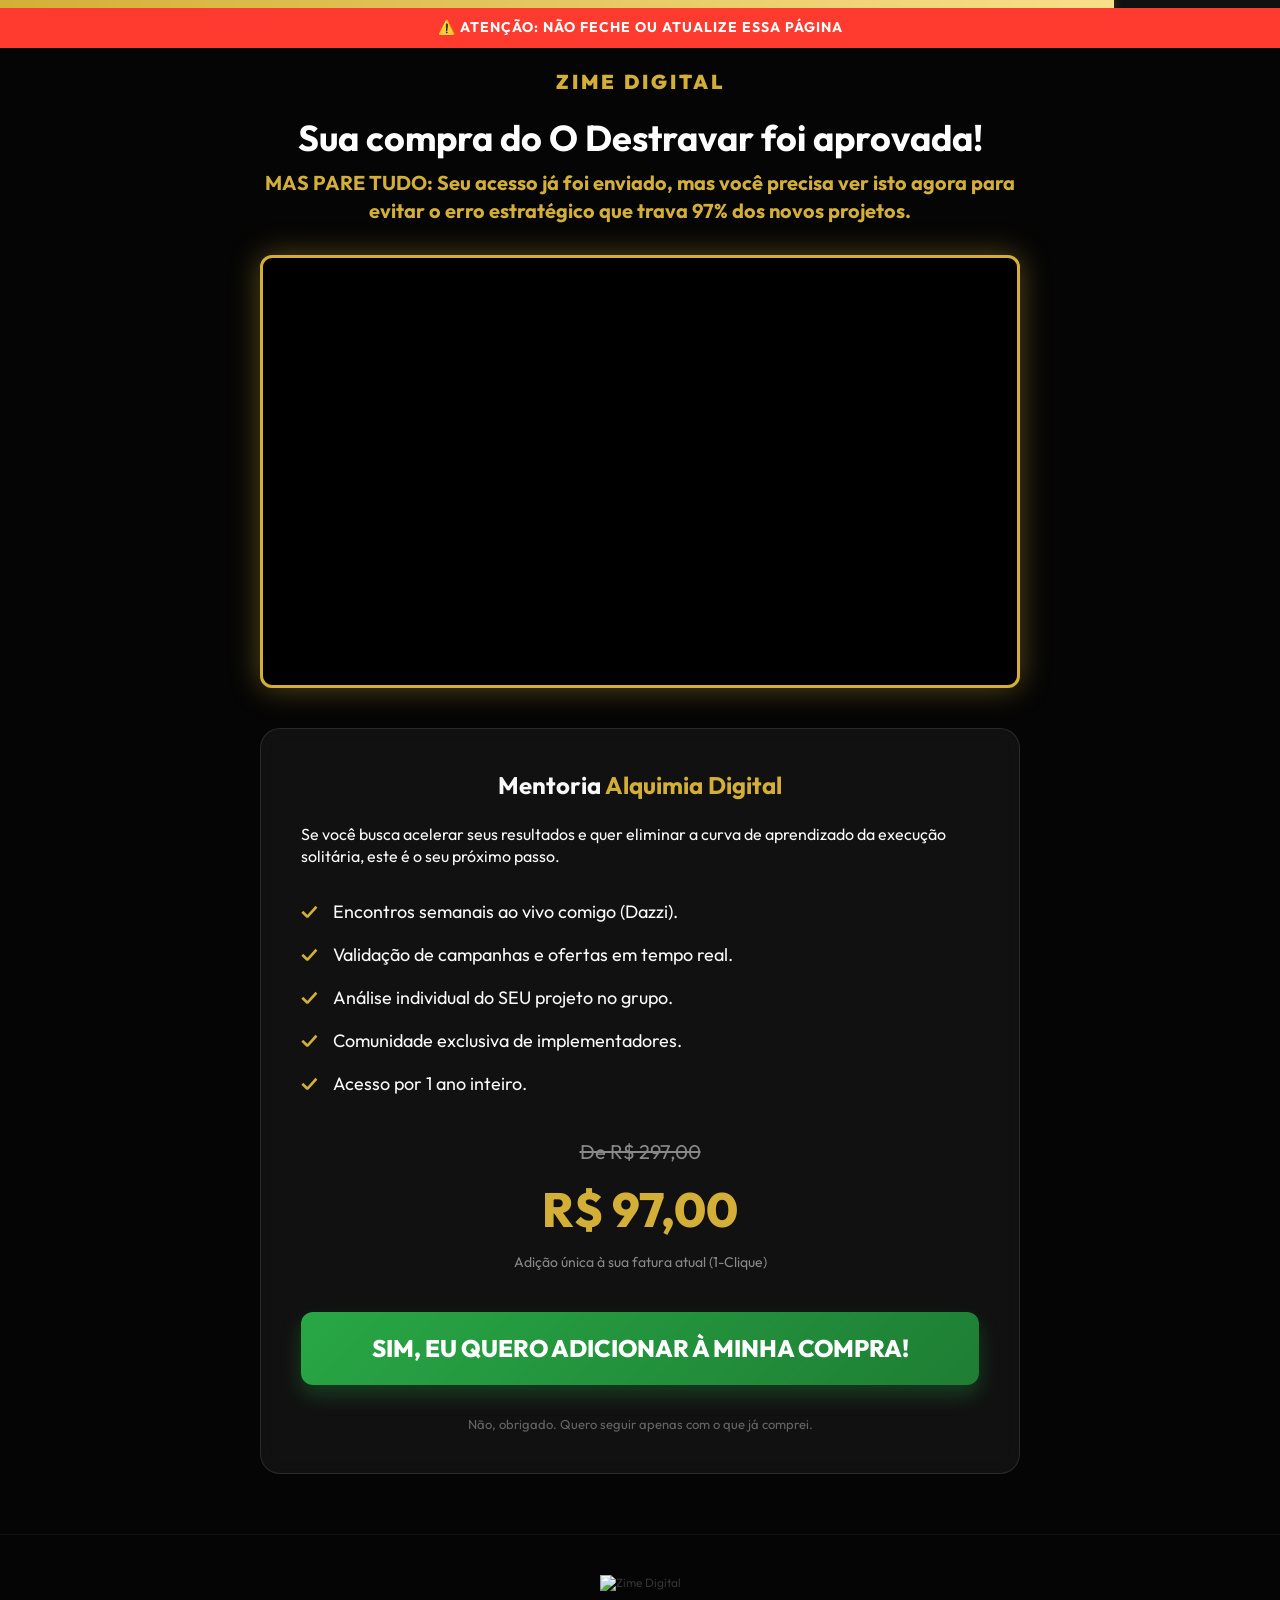
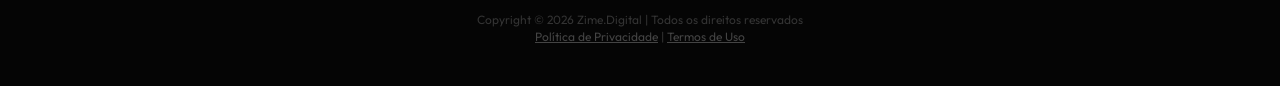
==== index.html @ a8fcf97e "Add files via upload" ====
<!DOCTYPE html>
<html lang="pt-BR">
<head>
    <meta charset="UTF-8">
    <meta name="viewport" content="width=device-width, initial-scale=1.0">
    <title>Oferta Exclusiva: Mentoria Alquimia Digital</title>
    
    <!-- Fonts -->
    <link href="https://fonts.googleapis.com/css2?family=Outfit:wght@400;700;900&display=swap" rel="stylesheet">
    
    <!-- CSS -->
    <link rel="stylesheet" href="style.css">
    
    <!-- Meta SEO -->
    <meta name="robots" content="noindex, nofollow">
</head>
<body>

    <div class="progress-container">
        <div class="progress-bar"></div>
    </div>
    <div class="progress-text">87% CONCLUÍDO</div>

    <div class="warning-bar">
        ⚠️ ATENÇÃO: NÃO FECHE OU ATUALIZE ESSA PÁGINA
    </div>

    <header>
        <div class="logo">ZIME DIGITAL</div>
    </header>

    <main class="container">
        
        <section class="hero">
            <h1>Sua compra do <strong>O Destravar</strong> foi aprovada!</h1>
            <p style="color: #D4AF37; font-weight: 700; font-size: 20px;">MAS PARE TUDO: Seu acesso já foi enviado, mas você precisa ver isto agora para evitar o erro estratégico que trava 97% dos novos projetos.</p>
        </section>

        <section class="vsl-container">
            <!-- VSL Video Placeholder -->
            <iframe src="https://www.youtube.com/embed/XHOmBV4js_E" frameborder="0" allow="accelerometer; autoplay; clipboard-write; encrypted-media; gyroscope; picture-in-picture" allowfullscreen></iframe>
        </section>

        <!-- Upsell Section -->
        <div id="upsell-section" class="offer-box">
            <h2 style="text-align:center; margin-bottom:20px;">Mentoria <span class="highlight">Alquimia Digital</span></h2>
            
            <p>Se você busca acelerar seus resultados e quer eliminar a curva de aprendizado da execução solitária, este é o seu próximo passo.</p>

            <ul class="benefit-list">
                <li>Encontros semanais ao vivo comigo (Dazzi).</li>
                <li>Validação de campanhas e ofertas em tempo real.</li>
                <li>Análise individual do SEU projeto no grupo.</li>
                <li>Comunidade exclusiva de implementadores.</li>
                <li>Acesso por 1 ano inteiro.</li>
            </ul>

            <div class="pricing">
                <span class="old-price">De R$ 297,00</span>
                <span class="new-price">R$ 97,00</span>
                <p class="price-note">Adição única à sua fatura atual (1-Clique)</p>
            </div>

            <a href="https://pay.kiwify.com.br/Wv61Y7a" class="cta-button">
                Sim, Eu Quero Adicionar à Minha Compra!
            </a>

            <a href="#" class="skip-link">Não, obrigado. Quero seguir apenas com o que já comprei.</a>
        </div>

    </main>

    <footer>
        <img src="https://zime.digital/wp-content/uploads/2026/02/57460010-4fa1-4623-a55a-40c7314fb133.webp" width="150" alt="Zime Digital" style="margin-bottom: 20px;">
        <p>Copyright © 2026 Zime.Digital | Todos os direitos reservados</p>
        <p><a href="https://zime.digital/politica-de-privacidade/" style="color: #444;">Política de Privacidade</a> | <a href="https://zime.digital/termos-de-uso/" style="color: #444;">Termos de Uso</a></p>
    </footer>

    <!-- Logic Script -->
    <script src="script.js"></script>
</body>
</html>
---- style.css ----
:root {
    --primary-color: #001F3F; /* Navy */
    --accent-color: #D4AF37; /* Gold */
    --accent-glow: rgba(212, 175, 55, 0.4);
    --bg-dark: #050505;
    --text-light: #F9F9F9;
    --danger: #FF3B30;
    --success: #34C759;
    --glass-bg: rgba(255, 255, 255, 0.05);
    --glass-border: rgba(255, 255, 255, 0.1);
}

* {
    margin: 0;
    padding: 0;
    box-sizing: border-box;
}

body {
    background-color: var(--bg-dark);
    color: var(--text-light);
    font-family: 'Outfit', sans-serif;
    line-height: 1.4;
    overflow-x: hidden;
}

/* Progress Bar Container */
.progress-container {
    width: 100%;
    background: #111;
    height: 8px;
    position: relative;
    overflow: hidden;
}

.progress-bar {
    width: 87%;
    height: 100%;
    background: linear-gradient(90deg, var(--accent-color), #f7e08b);
    box-shadow: 0 0 10px var(--accent-glow);
    transition: width 1s ease;
}

.progress-text {
    position: absolute;
    right: 10px;
    top: 10px;
    font-size: 11px;
    color: var(--accent-color);
    font-weight: 700;
}

/* Header & Warning */
.warning-bar {
    background: var(--danger);
    color: white;
    text-align: center;
    padding: 10px;
    font-weight: 700;
    font-size: 14px;
    text-transform: uppercase;
    letter-spacing: 1px;
    position: sticky;
    top: 0;
    z-index: 1000;
    animation: flash 2s infinite;
}

@keyframes flash {
    0%, 100% { opacity: 1; }
    50% { opacity: 0.8; }
}

header {
    text-align: center;
    padding: 20px 20px;
}

.logo {
    font-size: 20px;
    font-weight: 900;
    letter-spacing: 3px;
    color: var(--accent-color);
}

/* Main Container */
.container {
    max-width: 800px;
    margin: 0 auto;
    padding: 0 20px;
}

/* Hero Section */
.hero {
    text-align: center;
    margin-bottom: 30px;
}

.hero h1 {
    font-size: clamp(24px, 5vw, 36px);
    margin-bottom: 10px;
    line-height: 1.2;
    color: #ffffff;
}

.hero p {
    font-size: 18px;
    color: var(--accent-color);
    font-weight: 600;
}

.highlight {
    color: var(--accent-color);
}

/* VSL Player */
.vsl-container {
    background: #000;
    position: relative;
    padding-bottom: 56.25%; /* 16:9 Aspect Ratio */
    height: 0;
    border: 3px solid var(--accent-color);
    border-radius: 12px;
    box-shadow: 0 0 30px var(--accent-glow);
    overflow: hidden;
    margin-bottom: 40px;
}

.vsl-container iframe {
    position: absolute;
    top: 0;
    left: 0;
    width: 100%;
    height: 100%;
}

/* Offer Section */
.offer-box {
    background: var(--glass-bg);
    backdrop-filter: blur(10px);
    border: 1px solid var(--glass-border);
    border-radius: 20px;
    padding: 40px;
    margin-bottom: 60px;
}

.product-mockup {
    width: 100%;
    border-radius: 12px;
    margin-bottom: 30px;
}

.benefit-list {
    list-style: none;
    margin: 30px 0;
}

.benefit-list li {
    margin-bottom: 15px;
    display: flex;
    align-items: center;
    font-size: 18px;
}

.benefit-list li::before {
    content: "✓";
    color: var(--accent-color);
    font-weight: bold;
    margin-right: 15px;
    font-size: 20px;
}

/* Pricing Section */
.pricing {
    text-align: center;
    margin: 40px 0;
}

.old-price {
    text-decoration: line-through;
    color: #888;
    font-size: 20px;
}

.new-price {
    font-size: 48px;
    font-weight: 800;
    color: var(--accent-color);
    display: block;
    margin: 10px 0;
}

.price-note {
    font-size: 14px;
    color: #888;
}

/* Buttons */
.cta-button {
    display: block;
    width: 100%;
    background: linear-gradient(135deg, #28A745, #1E7E34);
    color: white;
    text-decoration: none;
    padding: 22px;
    border-radius: 12px;
    font-size: clamp(18px, 4vw, 24px);
    font-weight: 800;
    text-align: center;
    text-transform: uppercase;
    box-shadow: 0 10px 20px rgba(40, 167, 69, 0.3);
    transition: transform 0.3s ease, box-shadow 0.3s ease;
    border: none;
    cursor: pointer;
    line-height: 1.2;
}

.cta-button:hover {
    transform: translateY(-3px);
    box-shadow: 0 15px 30px rgba(40, 167, 69, 0.5);
}

.cta-button:active {
    transform: translateY(0);
}

.skip-link {
    display: block;
    text-align: center;
    margin-top: 30px;
    color: #888;
    text-decoration: none;
    font-size: 13px;
    opacity: 0.7;
}

.skip-link:hover {
    text-decoration: underline;
    opacity: 1;
}

/* Footer */
footer {
    padding: 40px 20px;
    text-align: center;
    color: #333;
    font-size: 12px;
    border-top: 1px solid #111;
}

/* Responsive Optimization */
@media (max-width: 768px) {
    .container {
        padding: 0 15px;
    }
    
    .hero h1 {
        font-size: 26px;
    }

    .hero p {
        font-size: 16px;
    }

    .offer-box {
        padding: 25px 15px;
    }

    .benefit-list li {
        font-size: 16px;
    }
}

@media (max-width: 480px) {
    header {
        padding: 15px 10px;
    }

    .logo {
        font-size: 16px;
    }

    .hero h1 {
        font-size: 22px;
    }

    .cta-button {
        padding: 20px 15px;
        border-radius: 8px;
    }
}
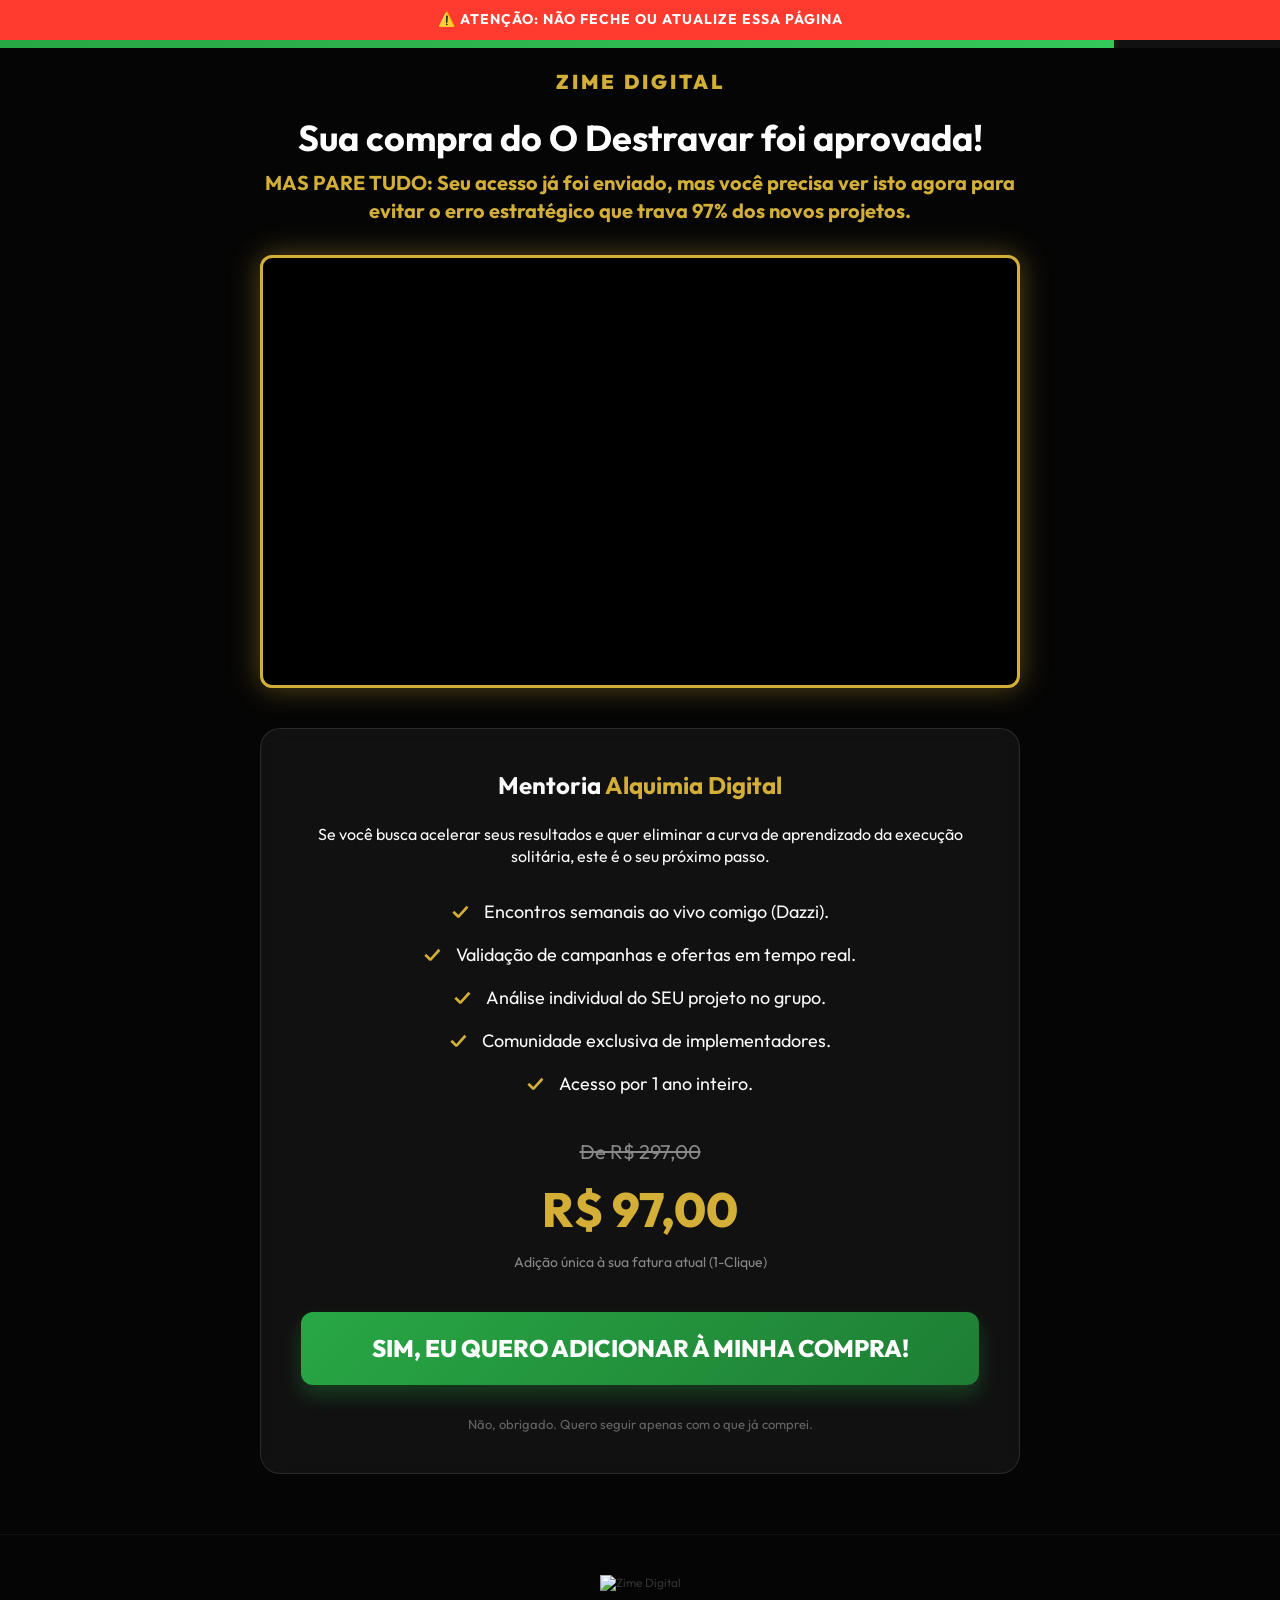
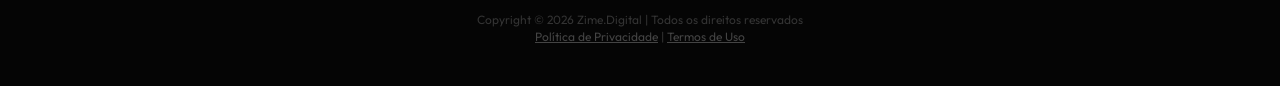
==== commit 5ccd7d77: "Add files via upload" ====
--- a/index.html
+++ b/index.html
@@ -16,14 +16,14 @@
 </head>
 <body>
 
+    <div class="warning-bar">
+        ⚠️ ATENÇÃO: NÃO FECHE OU ATUALIZE ESSA PÁGINA
+    </div>
+
     <div class="progress-container">
         <div class="progress-bar"></div>
     </div>
     <div class="progress-text">87% CONCLUÍDO</div>
-
-    <div class="warning-bar">
-        ⚠️ ATENÇÃO: NÃO FECHE OU ATUALIZE ESSA PÁGINA
-    </div>
 
     <header>
         <div class="logo">ZIME DIGITAL</div>
--- a/style.css
+++ b/style.css
@@ -36,8 +36,8 @@
 .progress-bar {
     width: 87%;
     height: 100%;
-    background: linear-gradient(90deg, var(--accent-color), #f7e08b);
-    box-shadow: 0 0 10px var(--accent-glow);
+    background: linear-gradient(90deg, #28A745, #34C759);
+    box-shadow: 0 0 10px rgba(40, 167, 69, 0.4);
     transition: width 1s ease;
 }
 
@@ -142,23 +142,21 @@
     border-radius: 20px;
     padding: 40px;
     margin-bottom: 60px;
-}
-
-.product-mockup {
-    width: 100%;
-    border-radius: 12px;
-    margin-bottom: 30px;
+    text-align: center; /* Centralizing all text in the box */
 }
 
 .benefit-list {
     list-style: none;
-    margin: 30px 0;
+    margin: 30px auto;
+    max-width: 500px; /* Constraining width to keep checkmarks close to text when centered */
 }
 
 .benefit-list li {
     margin-bottom: 15px;
     display: flex;
     align-items: center;
+    justify-content: center; /* Centering icons and text */
+    text-align: left; /* Keep text left-aligned relative to icon for readability */
     font-size: 18px;
 }
 
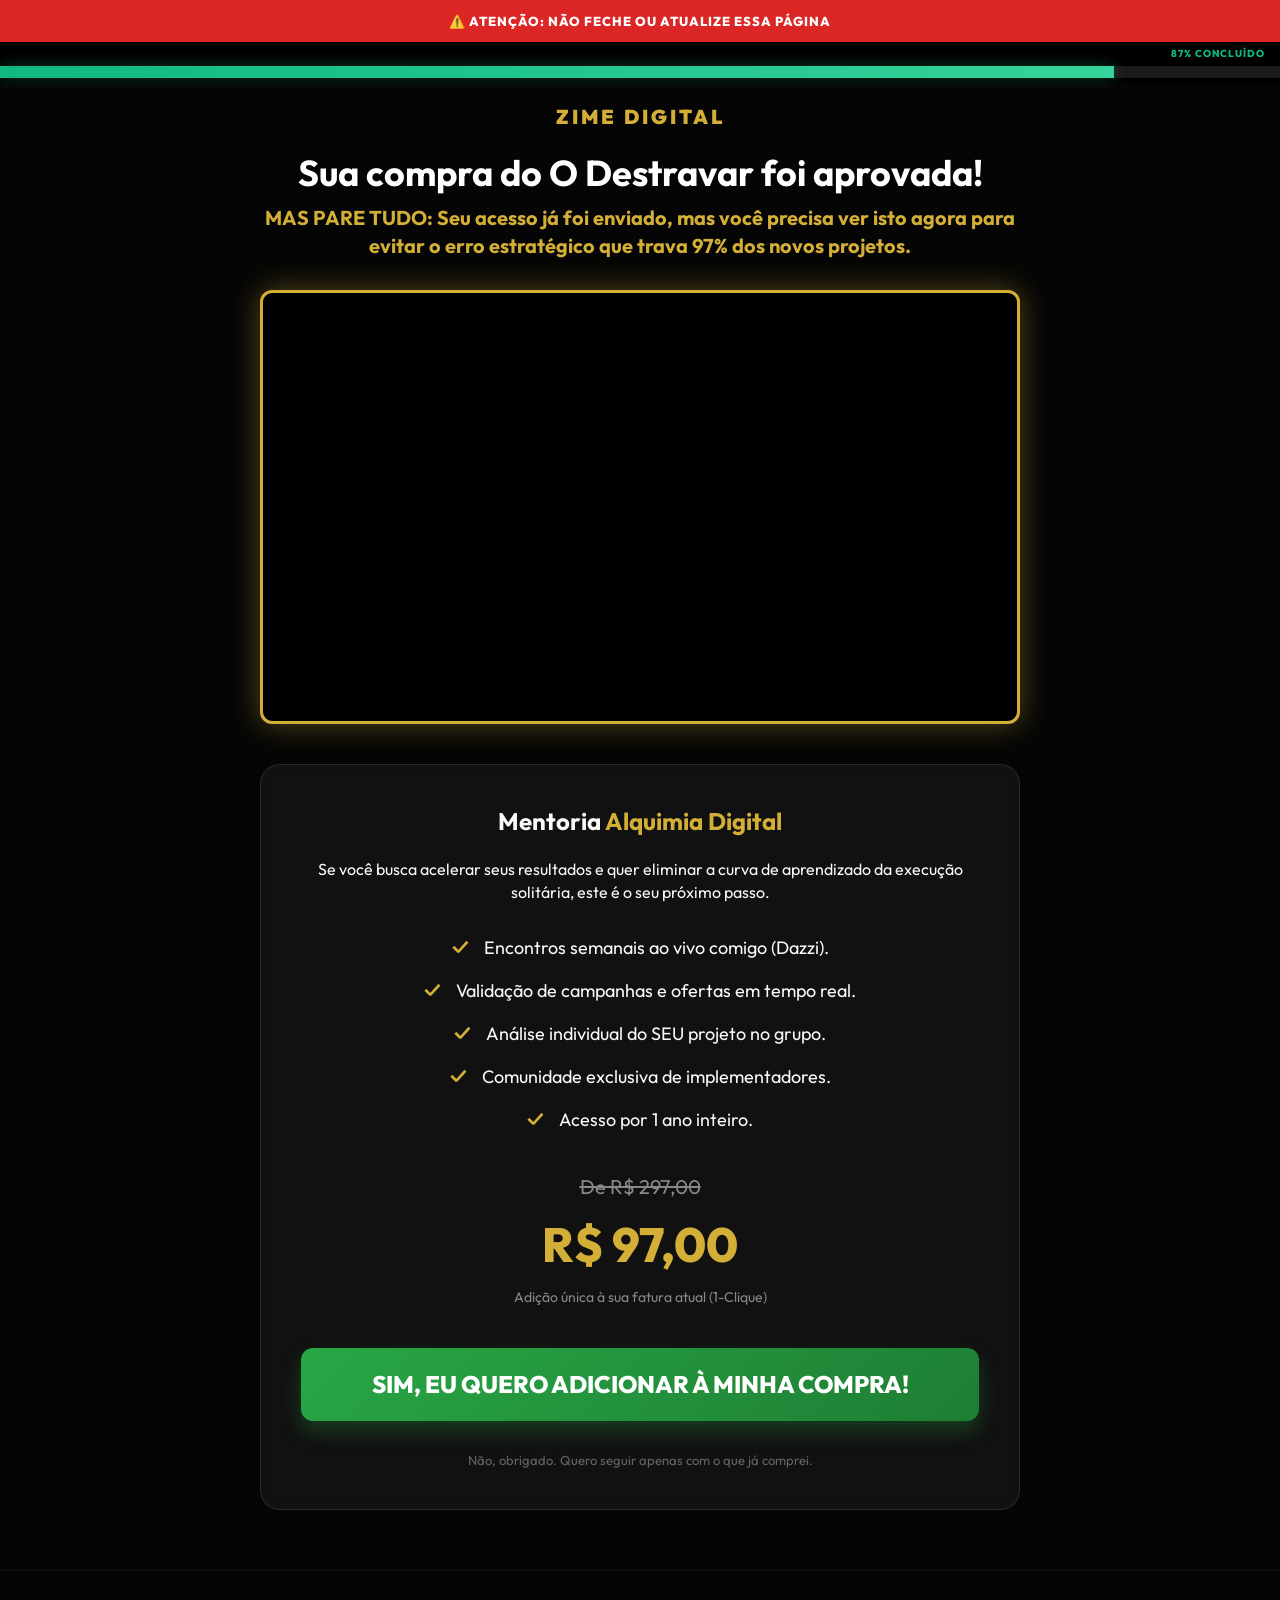
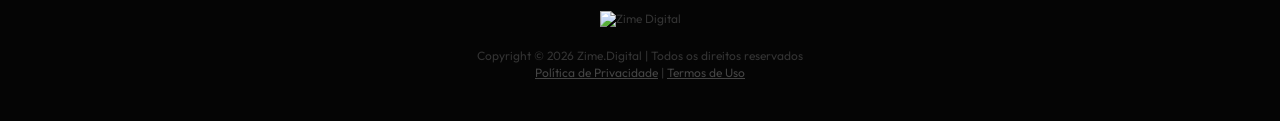
==== commit e7e74855: "Add files via upload" ====
--- a/index.html
+++ b/index.html
@@ -20,10 +20,12 @@
         ⚠️ ATENÇÃO: NÃO FECHE OU ATUALIZE ESSA PÁGINA
     </div>
 
-    <div class="progress-container">
-        <div class="progress-bar"></div>
+    <div class="status-header">
+        <div class="progress-text">87% CONCLUÍDO</div>
+        <div class="progress-container">
+            <div class="progress-bar"></div>
+        </div>
     </div>
-    <div class="progress-text">87% CONCLUÍDO</div>
 
     <header>
         <div class="logo">ZIME DIGITAL</div>
--- a/style.css
+++ b/style.css
@@ -24,46 +24,49 @@
     overflow-x: hidden;
 }
 
-/* Progress Bar Container */
+/* Progress Section */
+.status-header {
+    width: 100%;
+    background: #000;
+    text-align: center;
+    padding-bottom: 5px;
+}
+
 .progress-container {
     width: 100%;
-    background: #111;
-    height: 8px;
+    background: #1a1a1a;
+    height: 12px;
     position: relative;
-    overflow: hidden;
 }
 
 .progress-bar {
     width: 87%;
     height: 100%;
-    background: linear-gradient(90deg, #28A745, #34C759);
-    box-shadow: 0 0 10px rgba(40, 167, 69, 0.4);
-    transition: width 1s ease;
+    background: linear-gradient(90deg, #10b981, #34d399); /* Green exactly like the reference */
+    box-shadow: 0 0 15px rgba(16, 185, 129, 0.3);
 }
 
 .progress-text {
-    position: absolute;
-    right: 10px;
-    top: 10px;
-    font-size: 11px;
-    color: var(--accent-color);
-    font-weight: 700;
+    display: block;
+    font-size: 10px;
+    color: #10b981;
+    font-weight: 800;
+    text-align: right;
+    padding: 5px 15px;
+    letter-spacing: 1px;
+    text-transform: uppercase;
 }
 
 /* Header & Warning */
 .warning-bar {
-    background: var(--danger);
+    background: #dc2626; /* Specific Red */
     color: white;
     text-align: center;
-    padding: 10px;
-    font-weight: 700;
-    font-size: 14px;
+    padding: 12px;
+    font-weight: 800;
+    font-size: 13px;
     text-transform: uppercase;
     letter-spacing: 1px;
-    position: sticky;
-    top: 0;
-    z-index: 1000;
-    animation: flash 2s infinite;
 }
 
 @keyframes flash {
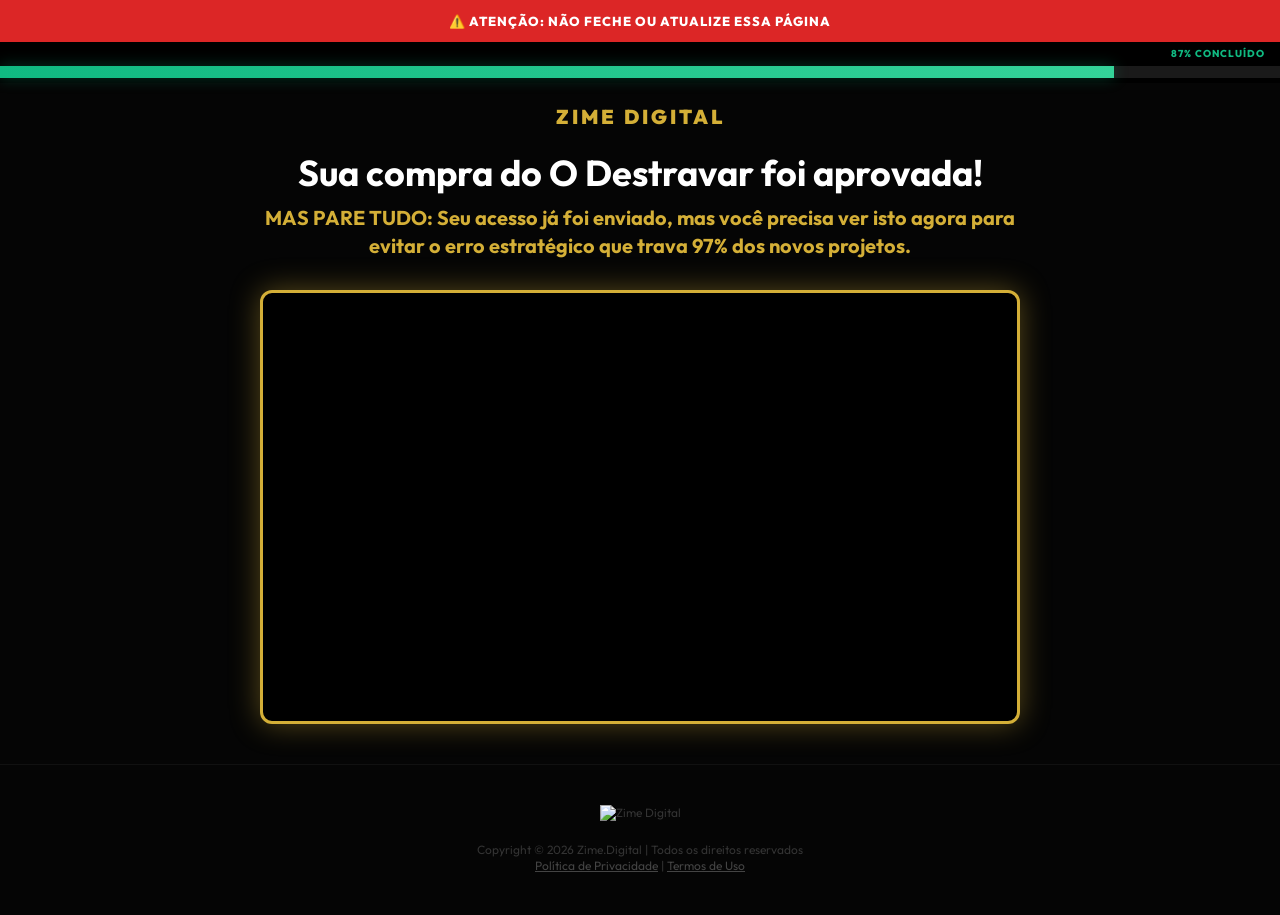
==== commit 571f9773: "Add files via upload" ====
--- a/index.html
+++ b/index.html
@@ -1,84 +1,111 @@
-<!DOCTYPE html>
-<html lang="pt-BR">
-<head>
-    <meta charset="UTF-8">
-    <meta name="viewport" content="width=device-width, initial-scale=1.0">
-    <title>Oferta Exclusiva: Mentoria Alquimia Digital</title>
-    
-    <!-- Fonts -->
-    <link href="https://fonts.googleapis.com/css2?family=Outfit:wght@400;700;900&display=swap" rel="stylesheet">
-    
-    <!-- CSS -->
-    <link rel="stylesheet" href="style.css">
-    
-    <!-- Meta SEO -->
-    <meta name="robots" content="noindex, nofollow">
-</head>
-<body>
-
-    <div class="warning-bar">
-        ⚠️ ATENÇÃO: NÃO FECHE OU ATUALIZE ESSA PÁGINA
-    </div>
-
-    <div class="status-header">
-        <div class="progress-text">87% CONCLUÍDO</div>
-        <div class="progress-container">
-            <div class="progress-bar"></div>
-        </div>
-    </div>
-
-    <header>
-        <div class="logo">ZIME DIGITAL</div>
-    </header>
-
-    <main class="container">
-        
-        <section class="hero">
-            <h1>Sua compra do <strong>O Destravar</strong> foi aprovada!</h1>
-            <p style="color: #D4AF37; font-weight: 700; font-size: 20px;">MAS PARE TUDO: Seu acesso já foi enviado, mas você precisa ver isto agora para evitar o erro estratégico que trava 97% dos novos projetos.</p>
-        </section>
-
-        <section class="vsl-container">
-            <!-- VSL Video Placeholder -->
-            <iframe src="https://www.youtube.com/embed/XHOmBV4js_E" frameborder="0" allow="accelerometer; autoplay; clipboard-write; encrypted-media; gyroscope; picture-in-picture" allowfullscreen></iframe>
-        </section>
-
-        <!-- Upsell Section -->
-        <div id="upsell-section" class="offer-box">
-            <h2 style="text-align:center; margin-bottom:20px;">Mentoria <span class="highlight">Alquimia Digital</span></h2>
-            
-            <p>Se você busca acelerar seus resultados e quer eliminar a curva de aprendizado da execução solitária, este é o seu próximo passo.</p>
-
-            <ul class="benefit-list">
-                <li>Encontros semanais ao vivo comigo (Dazzi).</li>
-                <li>Validação de campanhas e ofertas em tempo real.</li>
-                <li>Análise individual do SEU projeto no grupo.</li>
-                <li>Comunidade exclusiva de implementadores.</li>
-                <li>Acesso por 1 ano inteiro.</li>
-            </ul>
-
-            <div class="pricing">
-                <span class="old-price">De R$ 297,00</span>
-                <span class="new-price">R$ 97,00</span>
-                <p class="price-note">Adição única à sua fatura atual (1-Clique)</p>
-            </div>
-
-            <a href="https://pay.kiwify.com.br/Wv61Y7a" class="cta-button">
-                Sim, Eu Quero Adicionar à Minha Compra!
-            </a>
-
-            <a href="#" class="skip-link">Não, obrigado. Quero seguir apenas com o que já comprei.</a>
-        </div>
-
-    </main>
-
-    <footer>
-        <img src="https://zime.digital/wp-content/uploads/2026/02/57460010-4fa1-4623-a55a-40c7314fb133.webp" width="150" alt="Zime Digital" style="margin-bottom: 20px;">
-        <p>Copyright © 2026 Zime.Digital | Todos os direitos reservados</p>
-        <p><a href="https://zime.digital/politica-de-privacidade/" style="color: #444;">Política de Privacidade</a> | <a href="https://zime.digital/termos-de-uso/" style="color: #444;">Termos de Uso</a></p>
-    </footer>
-
-    <!-- Logic Script -->
-    <script src="script.js"></script>
-</body>
-</html>
+<!DOCTYPE html>
+<html lang="pt-BR">
+<head>
+    <meta charset="UTF-8">
+    <meta name="viewport" content="width=device-width, initial-scale=1.0">
+    <title>Oferta Exclusiva: Mentoria Alquimia Digital</title>
+    
+    <!-- Fonts -->
+    <link href="https://fonts.googleapis.com/css2?family=Outfit:wght@400;700;900&display=swap" rel="stylesheet">
+    
+    <!-- CSS -->
+    <link rel="stylesheet" href="style.css">
+    
+    <!-- Meta SEO -->
+    <meta name="robots" content="noindex, nofollow">
+    <!-- Meta Pixel -->
+    <script>
+    !function(f,b,e,v,n,t,s)
+    {if(f.fbq)return;n=f.fbq=function(){n.callMethod?
+    n.callMethod.apply(n,arguments):n.queue.push(arguments)};
+    if(!f._fbq)f._fbq=n;n.push=n;n.loaded=!0;n.version='2.0';
+    n.queue=[];t=b.createElement(e);t.async=!0;
+    t.src=v;s=b.getElementsByTagName(e)[0];
+    s.parentNode.insertBefore(t,s)}(window, document,'script',
+    'https://connect.facebook.net/en_US/fbevents.js');
+    fbq('init', '1632156054495327');
+    fbq('track', 'PageView');
+    </script>
+    <noscript><img height="1" width="1" style="display:none"
+    src="https://www.facebook.com/tr?id=1632156054495327&ev=PageView&noscript=1"
+    /></noscript>
+    <!-- Fim Meta Pixel -->
+</head>
+<body>
+
+    <div class="warning-bar">
+        ⚠️ ATENÇÃO: NÃO FECHE OU ATUALIZE ESSA PÁGINA
+    </div>
+
+    <div class="status-header">
+        <div class="progress-text">87% CONCLUÍDO</div>
+        <div class="progress-container">
+            <div class="progress-bar"></div>
+        </div>
+    </div>
+
+    <header>
+        <div class="logo">ZIME DIGITAL</div>
+    </header>
+
+    <main class="container">
+        
+        <section class="hero">
+            <h1>Sua compra do <strong>O Destravar</strong> foi aprovada!</h1>
+            <p style="color: #D4AF37; font-weight: 700; font-size: 20px;">MAS PARE TUDO: Seu acesso já foi enviado, mas você precisa ver isto agora para evitar o erro estratégico que trava 97% dos novos projetos.</p>
+        </section>
+
+        <section class="vsl-container">
+            <!-- VSL Video Placeholder -->
+            <iframe src="https://www.youtube.com/embed/ucVEbmXpcYc?autoplay=1&rel=0&controls=0&modestbranding=1" frameborder="0" allow="accelerometer; autoplay; clipboard-write; encrypted-media; gyroscope; picture-in-picture" allowfullscreen></iframe>
+        </section>
+
+        <div id="below-video" style="display:none; opacity:0; transition: opacity 1s ease;">
+
+        <div id="vsl-cta" style="text-align:center; margin: 20px 0;">
+            <a href="https://pay.kiwify.com.br/Wv61Y7a" class="cta-button">
+                Sim, Eu Quero Adicionar à Minha Compra!
+            </a>
+        </div>
+
+        <!-- Upsell Section -->
+        <div id="upsell-section" class="offer-box">
+            <h2 style="text-align:center; margin-bottom:20px;">Mentoria <span class="highlight">Alquimia Digital</span></h2>
+            
+            <p>Se você busca acelerar seus resultados e quer eliminar a curva de aprendizado da execução solitária, este é o seu próximo passo.</p>
+
+            <ul class="benefit-list">
+                <li>Encontros semanais ao vivo comigo (Dazzi).</li>
+                <li>Validação de campanhas e ofertas em tempo real.</li>
+                <li>Análise individual do SEU projeto no grupo.</li>
+                <li>Comunidade exclusiva de implementadores.</li>
+                <li>Acesso por 1 ano inteiro.</li>
+            </ul>
+
+            <div class="pricing">
+                <span class="old-price">De R$ 297,00</span>
+                <span class="new-price">R$ 97,00</span>
+                <p class="price-note">Adição única à sua fatura atual (1-Clique)</p>
+            </div>
+
+            <a href="https://pay.kiwify.com.br/Wv61Y7a" class="cta-button">
+                Sim, Eu Quero Adicionar à Minha Compra!
+            </a>
+
+            <a href="#" class="skip-link">Não, obrigado. Quero seguir apenas com o que já comprei.</a>
+        </div>
+
+        </div><!-- fim below-video -->
+
+    </main>
+
+    <footer>
+        <img src="https://zime.digital/wp-content/uploads/2026/02/57460010-4fa1-4623-a55a-40c7314fb133.webp" width="150" alt="Zime Digital" style="margin-bottom: 20px;">
+        <p>Copyright © 2026 Zime.Digital | Todos os direitos reservados</p>
+        <p><a href="https://zime.digital/politica-de-privacidade/" style="color: #444;">Política de Privacidade</a> | <a href="https://zime.digital/termos-de-uso/" style="color: #444;">Termos de Uso</a></p>
+    </footer>
+
+    <!-- Logic Script -->
+    <script src="script.js"></script>
+</body>
+</html>
--- a/style.css
+++ b/style.css
@@ -1,292 +1,292 @@
-:root {
-    --primary-color: #001F3F; /* Navy */
-    --accent-color: #D4AF37; /* Gold */
-    --accent-glow: rgba(212, 175, 55, 0.4);
-    --bg-dark: #050505;
-    --text-light: #F9F9F9;
-    --danger: #FF3B30;
-    --success: #34C759;
-    --glass-bg: rgba(255, 255, 255, 0.05);
-    --glass-border: rgba(255, 255, 255, 0.1);
-}
-
-* {
-    margin: 0;
-    padding: 0;
-    box-sizing: border-box;
-}
-
-body {
-    background-color: var(--bg-dark);
-    color: var(--text-light);
-    font-family: 'Outfit', sans-serif;
-    line-height: 1.4;
-    overflow-x: hidden;
-}
-
-/* Progress Section */
-.status-header {
-    width: 100%;
-    background: #000;
-    text-align: center;
-    padding-bottom: 5px;
-}
-
-.progress-container {
-    width: 100%;
-    background: #1a1a1a;
-    height: 12px;
-    position: relative;
-}
-
-.progress-bar {
-    width: 87%;
-    height: 100%;
-    background: linear-gradient(90deg, #10b981, #34d399); /* Green exactly like the reference */
-    box-shadow: 0 0 15px rgba(16, 185, 129, 0.3);
-}
-
-.progress-text {
-    display: block;
-    font-size: 10px;
-    color: #10b981;
-    font-weight: 800;
-    text-align: right;
-    padding: 5px 15px;
-    letter-spacing: 1px;
-    text-transform: uppercase;
-}
-
-/* Header & Warning */
-.warning-bar {
-    background: #dc2626; /* Specific Red */
-    color: white;
-    text-align: center;
-    padding: 12px;
-    font-weight: 800;
-    font-size: 13px;
-    text-transform: uppercase;
-    letter-spacing: 1px;
-}
-
-@keyframes flash {
-    0%, 100% { opacity: 1; }
-    50% { opacity: 0.8; }
-}
-
-header {
-    text-align: center;
-    padding: 20px 20px;
-}
-
-.logo {
-    font-size: 20px;
-    font-weight: 900;
-    letter-spacing: 3px;
-    color: var(--accent-color);
-}
-
-/* Main Container */
-.container {
-    max-width: 800px;
-    margin: 0 auto;
-    padding: 0 20px;
-}
-
-/* Hero Section */
-.hero {
-    text-align: center;
-    margin-bottom: 30px;
-}
-
-.hero h1 {
-    font-size: clamp(24px, 5vw, 36px);
-    margin-bottom: 10px;
-    line-height: 1.2;
-    color: #ffffff;
-}
-
-.hero p {
-    font-size: 18px;
-    color: var(--accent-color);
-    font-weight: 600;
-}
-
-.highlight {
-    color: var(--accent-color);
-}
-
-/* VSL Player */
-.vsl-container {
-    background: #000;
-    position: relative;
-    padding-bottom: 56.25%; /* 16:9 Aspect Ratio */
-    height: 0;
-    border: 3px solid var(--accent-color);
-    border-radius: 12px;
-    box-shadow: 0 0 30px var(--accent-glow);
-    overflow: hidden;
-    margin-bottom: 40px;
-}
-
-.vsl-container iframe {
-    position: absolute;
-    top: 0;
-    left: 0;
-    width: 100%;
-    height: 100%;
-}
-
-/* Offer Section */
-.offer-box {
-    background: var(--glass-bg);
-    backdrop-filter: blur(10px);
-    border: 1px solid var(--glass-border);
-    border-radius: 20px;
-    padding: 40px;
-    margin-bottom: 60px;
-    text-align: center; /* Centralizing all text in the box */
-}
-
-.benefit-list {
-    list-style: none;
-    margin: 30px auto;
-    max-width: 500px; /* Constraining width to keep checkmarks close to text when centered */
-}
-
-.benefit-list li {
-    margin-bottom: 15px;
-    display: flex;
-    align-items: center;
-    justify-content: center; /* Centering icons and text */
-    text-align: left; /* Keep text left-aligned relative to icon for readability */
-    font-size: 18px;
-}
-
-.benefit-list li::before {
-    content: "✓";
-    color: var(--accent-color);
-    font-weight: bold;
-    margin-right: 15px;
-    font-size: 20px;
-}
-
-/* Pricing Section */
-.pricing {
-    text-align: center;
-    margin: 40px 0;
-}
-
-.old-price {
-    text-decoration: line-through;
-    color: #888;
-    font-size: 20px;
-}
-
-.new-price {
-    font-size: 48px;
-    font-weight: 800;
-    color: var(--accent-color);
-    display: block;
-    margin: 10px 0;
-}
-
-.price-note {
-    font-size: 14px;
-    color: #888;
-}
-
-/* Buttons */
-.cta-button {
-    display: block;
-    width: 100%;
-    background: linear-gradient(135deg, #28A745, #1E7E34);
-    color: white;
-    text-decoration: none;
-    padding: 22px;
-    border-radius: 12px;
-    font-size: clamp(18px, 4vw, 24px);
-    font-weight: 800;
-    text-align: center;
-    text-transform: uppercase;
-    box-shadow: 0 10px 20px rgba(40, 167, 69, 0.3);
-    transition: transform 0.3s ease, box-shadow 0.3s ease;
-    border: none;
-    cursor: pointer;
-    line-height: 1.2;
-}
-
-.cta-button:hover {
-    transform: translateY(-3px);
-    box-shadow: 0 15px 30px rgba(40, 167, 69, 0.5);
-}
-
-.cta-button:active {
-    transform: translateY(0);
-}
-
-.skip-link {
-    display: block;
-    text-align: center;
-    margin-top: 30px;
-    color: #888;
-    text-decoration: none;
-    font-size: 13px;
-    opacity: 0.7;
-}
-
-.skip-link:hover {
-    text-decoration: underline;
-    opacity: 1;
-}
-
-/* Footer */
-footer {
-    padding: 40px 20px;
-    text-align: center;
-    color: #333;
-    font-size: 12px;
-    border-top: 1px solid #111;
-}
-
-/* Responsive Optimization */
-@media (max-width: 768px) {
-    .container {
-        padding: 0 15px;
-    }
-    
-    .hero h1 {
-        font-size: 26px;
-    }
-
-    .hero p {
-        font-size: 16px;
-    }
-
-    .offer-box {
-        padding: 25px 15px;
-    }
-
-    .benefit-list li {
-        font-size: 16px;
-    }
-}
-
-@media (max-width: 480px) {
-    header {
-        padding: 15px 10px;
-    }
-
-    .logo {
-        font-size: 16px;
-    }
-
-    .hero h1 {
-        font-size: 22px;
-    }
-
-    .cta-button {
-        padding: 20px 15px;
-        border-radius: 8px;
-    }
-}
+:root {
+    --primary-color: #001F3F; /* Navy */
+    --accent-color: #D4AF37; /* Gold */
+    --accent-glow: rgba(212, 175, 55, 0.4);
+    --bg-dark: #050505;
+    --text-light: #F9F9F9;
+    --danger: #FF3B30;
+    --success: #34C759;
+    --glass-bg: rgba(255, 255, 255, 0.05);
+    --glass-border: rgba(255, 255, 255, 0.1);
+}
+
+* {
+    margin: 0;
+    padding: 0;
+    box-sizing: border-box;
+}
+
+body {
+    background-color: var(--bg-dark);
+    color: var(--text-light);
+    font-family: 'Outfit', sans-serif;
+    line-height: 1.4;
+    overflow-x: hidden;
+}
+
+/* Progress Section */
+.status-header {
+    width: 100%;
+    background: #000;
+    text-align: center;
+    padding-bottom: 5px;
+}
+
+.progress-container {
+    width: 100%;
+    background: #1a1a1a;
+    height: 12px;
+    position: relative;
+}
+
+.progress-bar {
+    width: 87%;
+    height: 100%;
+    background: linear-gradient(90deg, #10b981, #34d399); /* Green exactly like the reference */
+    box-shadow: 0 0 15px rgba(16, 185, 129, 0.3);
+}
+
+.progress-text {
+    display: block;
+    font-size: 10px;
+    color: #10b981;
+    font-weight: 800;
+    text-align: right;
+    padding: 5px 15px;
+    letter-spacing: 1px;
+    text-transform: uppercase;
+}
+
+/* Header & Warning */
+.warning-bar {
+    background: #dc2626; /* Specific Red */
+    color: white;
+    text-align: center;
+    padding: 12px;
+    font-weight: 800;
+    font-size: 13px;
+    text-transform: uppercase;
+    letter-spacing: 1px;
+}
+
+@keyframes flash {
+    0%, 100% { opacity: 1; }
+    50% { opacity: 0.8; }
+}
+
+header {
+    text-align: center;
+    padding: 20px 20px;
+}
+
+.logo {
+    font-size: 20px;
+    font-weight: 900;
+    letter-spacing: 3px;
+    color: var(--accent-color);
+}
+
+/* Main Container */
+.container {
+    max-width: 800px;
+    margin: 0 auto;
+    padding: 0 20px;
+}
+
+/* Hero Section */
+.hero {
+    text-align: center;
+    margin-bottom: 30px;
+}
+
+.hero h1 {
+    font-size: clamp(24px, 5vw, 36px);
+    margin-bottom: 10px;
+    line-height: 1.2;
+    color: #ffffff;
+}
+
+.hero p {
+    font-size: 18px;
+    color: var(--accent-color);
+    font-weight: 600;
+}
+
+.highlight {
+    color: var(--accent-color);
+}
+
+/* VSL Player */
+.vsl-container {
+    background: #000;
+    position: relative;
+    padding-bottom: 56.25%; /* 16:9 Aspect Ratio */
+    height: 0;
+    border: 3px solid var(--accent-color);
+    border-radius: 12px;
+    box-shadow: 0 0 30px var(--accent-glow);
+    overflow: hidden;
+    margin-bottom: 40px;
+}
+
+.vsl-container iframe {
+    position: absolute;
+    top: 0;
+    left: 0;
+    width: 100%;
+    height: 100%;
+}
+
+/* Offer Section */
+.offer-box {
+    background: var(--glass-bg);
+    backdrop-filter: blur(10px);
+    border: 1px solid var(--glass-border);
+    border-radius: 20px;
+    padding: 40px;
+    margin-bottom: 60px;
+    text-align: center; /* Centralizing all text in the box */
+}
+
+.benefit-list {
+    list-style: none;
+    margin: 30px auto;
+    max-width: 500px; /* Constraining width to keep checkmarks close to text when centered */
+}
+
+.benefit-list li {
+    margin-bottom: 15px;
+    display: flex;
+    align-items: center;
+    justify-content: center; /* Centering icons and text */
+    text-align: left; /* Keep text left-aligned relative to icon for readability */
+    font-size: 18px;
+}
+
+.benefit-list li::before {
+    content: "✓";
+    color: var(--accent-color);
+    font-weight: bold;
+    margin-right: 15px;
+    font-size: 20px;
+}
+
+/* Pricing Section */
+.pricing {
+    text-align: center;
+    margin: 40px 0;
+}
+
+.old-price {
+    text-decoration: line-through;
+    color: #888;
+    font-size: 20px;
+}
+
+.new-price {
+    font-size: 48px;
+    font-weight: 800;
+    color: var(--accent-color);
+    display: block;
+    margin: 10px 0;
+}
+
+.price-note {
+    font-size: 14px;
+    color: #888;
+}
+
+/* Buttons */
+.cta-button {
+    display: block;
+    width: 100%;
+    background: linear-gradient(135deg, #28A745, #1E7E34);
+    color: white;
+    text-decoration: none;
+    padding: 22px;
+    border-radius: 12px;
+    font-size: clamp(18px, 4vw, 24px);
+    font-weight: 800;
+    text-align: center;
+    text-transform: uppercase;
+    box-shadow: 0 10px 20px rgba(40, 167, 69, 0.3);
+    transition: transform 0.3s ease, box-shadow 0.3s ease;
+    border: none;
+    cursor: pointer;
+    line-height: 1.2;
+}
+
+.cta-button:hover {
+    transform: translateY(-3px);
+    box-shadow: 0 15px 30px rgba(40, 167, 69, 0.5);
+}
+
+.cta-button:active {
+    transform: translateY(0);
+}
+
+.skip-link {
+    display: block;
+    text-align: center;
+    margin-top: 30px;
+    color: #888;
+    text-decoration: none;
+    font-size: 13px;
+    opacity: 0.7;
+}
+
+.skip-link:hover {
+    text-decoration: underline;
+    opacity: 1;
+}
+
+/* Footer */
+footer {
+    padding: 40px 20px;
+    text-align: center;
+    color: #333;
+    font-size: 12px;
+    border-top: 1px solid #111;
+}
+
+/* Responsive Optimization */
+@media (max-width: 768px) {
+    .container {
+        padding: 0 15px;
+    }
+    
+    .hero h1 {
+        font-size: 26px;
+    }
+
+    .hero p {
+        font-size: 16px;
+    }
+
+    .offer-box {
+        padding: 25px 15px;
+    }
+
+    .benefit-list li {
+        font-size: 16px;
+    }
+}
+
+@media (max-width: 480px) {
+    header {
+        padding: 15px 10px;
+    }
+
+    .logo {
+        font-size: 16px;
+    }
+
+    .hero h1 {
+        font-size: 22px;
+    }
+
+    .cta-button {
+        padding: 20px 15px;
+        border-radius: 8px;
+    }
+}
